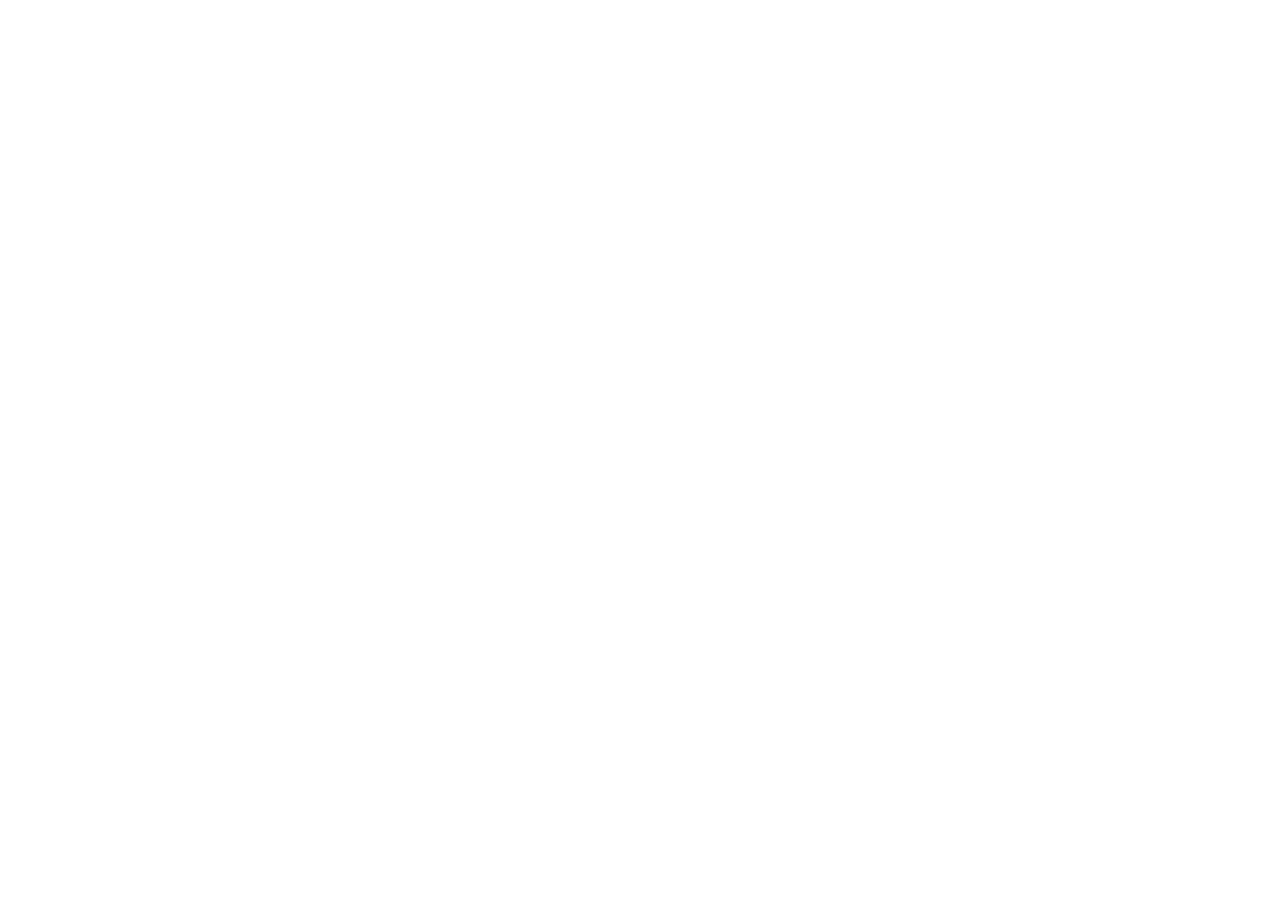
==== index.html @ 60cf95b8 "Crea el index.html" ====
<!DOCTYPE html>
<html lang="es">
<head>
    <meta charset="UTF-8">
    <meta name="viewport" content="width=device-width, initial-scale=1.0">
    <title>Barbería Alura</title>
</head>
<body>
    
</body>
</html>
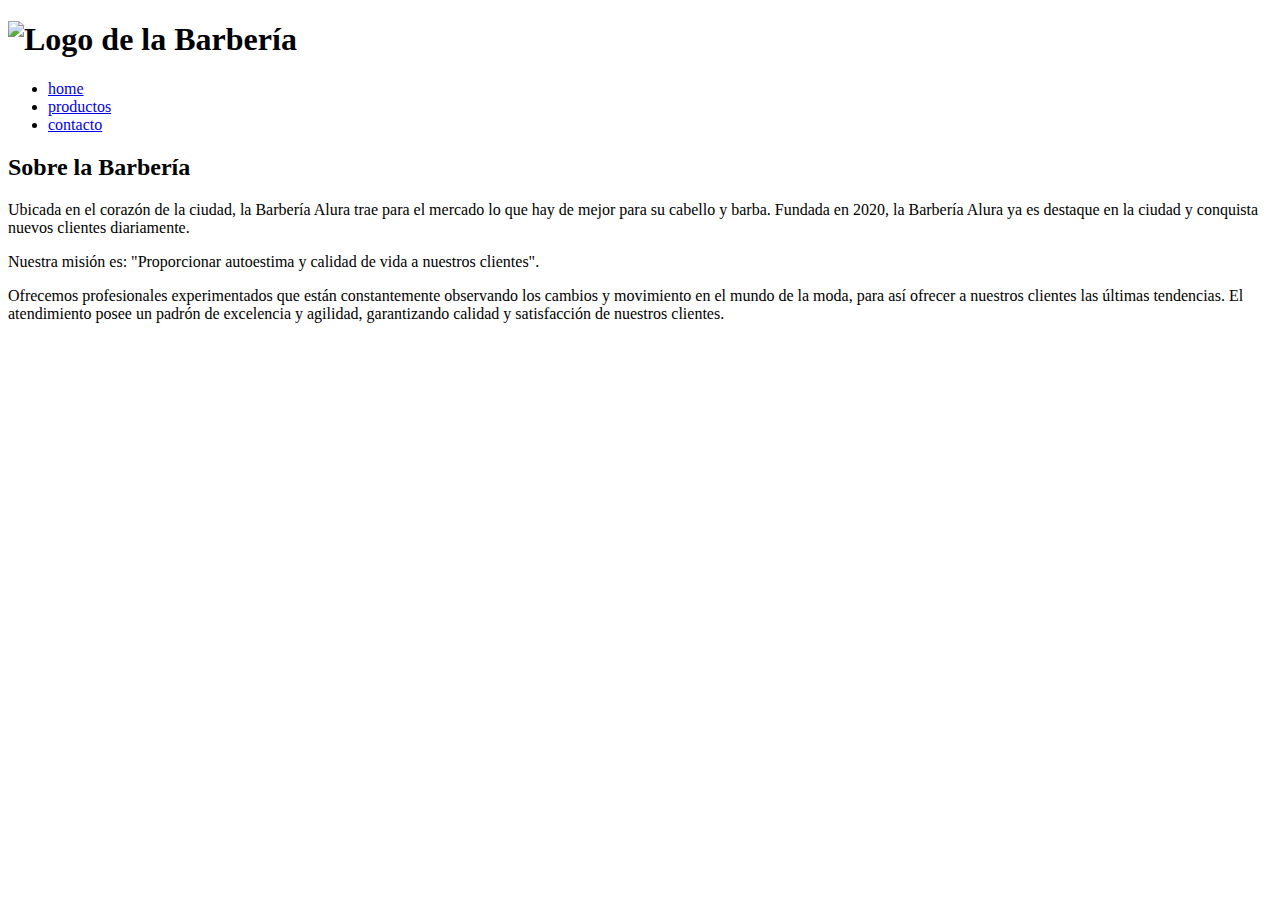
==== commit 9a3283d5: "Cambia index.html por avanzado" ====
--- a/index.html
+++ b/index.html
@@ -1,11 +1,44 @@
 <!DOCTYPE html>
+
 <html lang="es">
-<head>
-    <meta charset="UTF-8">
-    <meta name="viewport" content="width=device-width, initial-scale=1.0">
-    <title>Barbería Alura</title>
-</head>
-<body>
+
+    <head>
+        <meta charset="UTF-8"/>
+        <meta name="viewport" content="width=device-width">
+        <title>Barbería Alura 2</title>
+        <link rel="stylesheet" href="reset.css">
+        <link rel="stylesheet" href="style.css">
+        <link rel="preconnect" href="https://fonts.googleapis.com">
+        <link rel="preconnect" href="https://fonts.gstatic.com" crossorigin>
+        <link href="https://fonts.googleapis.com/css2?family=Montserrat:ital,wght@0,100..900;1,100..900&display=swap" rel="stylesheet">
+    </head>
+
+    <body>
+        <header>
+            <div class="caja-header">
+                <h1><img src="img/logo.png" alt="Logo de la Barbería"></h1>
+                <nav>
+                    <ul>
+                        <li><a href="index.html">home</a></li>
+                        <li><a href="productos.html">productos</a></li>
+                        <li><a href="contacto.html">contacto</a></li>
+                    </ul>
+                </nav>
+            </div>
+        </header>
+        <!--<img src="img/banner.jpg" alt="Banner Barbería" class="banner">-->
+        <main>
+            <section>
+                <h2>Sobre la Barbería</h1>
+                <p>Ubicada en el corazón de la ciudad, la Barbería Alura trae para el mercado lo que hay de mejor para su cabello y barba. Fundada en 2020, la Barbería Alura ya es destaque en la ciudad y conquista nuevos clientes diariamente.</p>
+                <p>Nuestra misión es: "Proporcionar autoestima y calidad de vida a nuestros clientes".</p>
+                <p>Ofrecemos profesionales experimentados que están constantemente observando los cambios y movimiento en el mundo de la moda, para así ofrecer a nuestros clientes las últimas tendencias. El atendimiento posee un padrón de excelencia y agilidad, garantizando calidad y satisfacción de nuestros clientes.</p>
+            </section>
+        </main>
+
+        <footer>
+
+        </footer>
+    </body>
     
-</body>
 </html>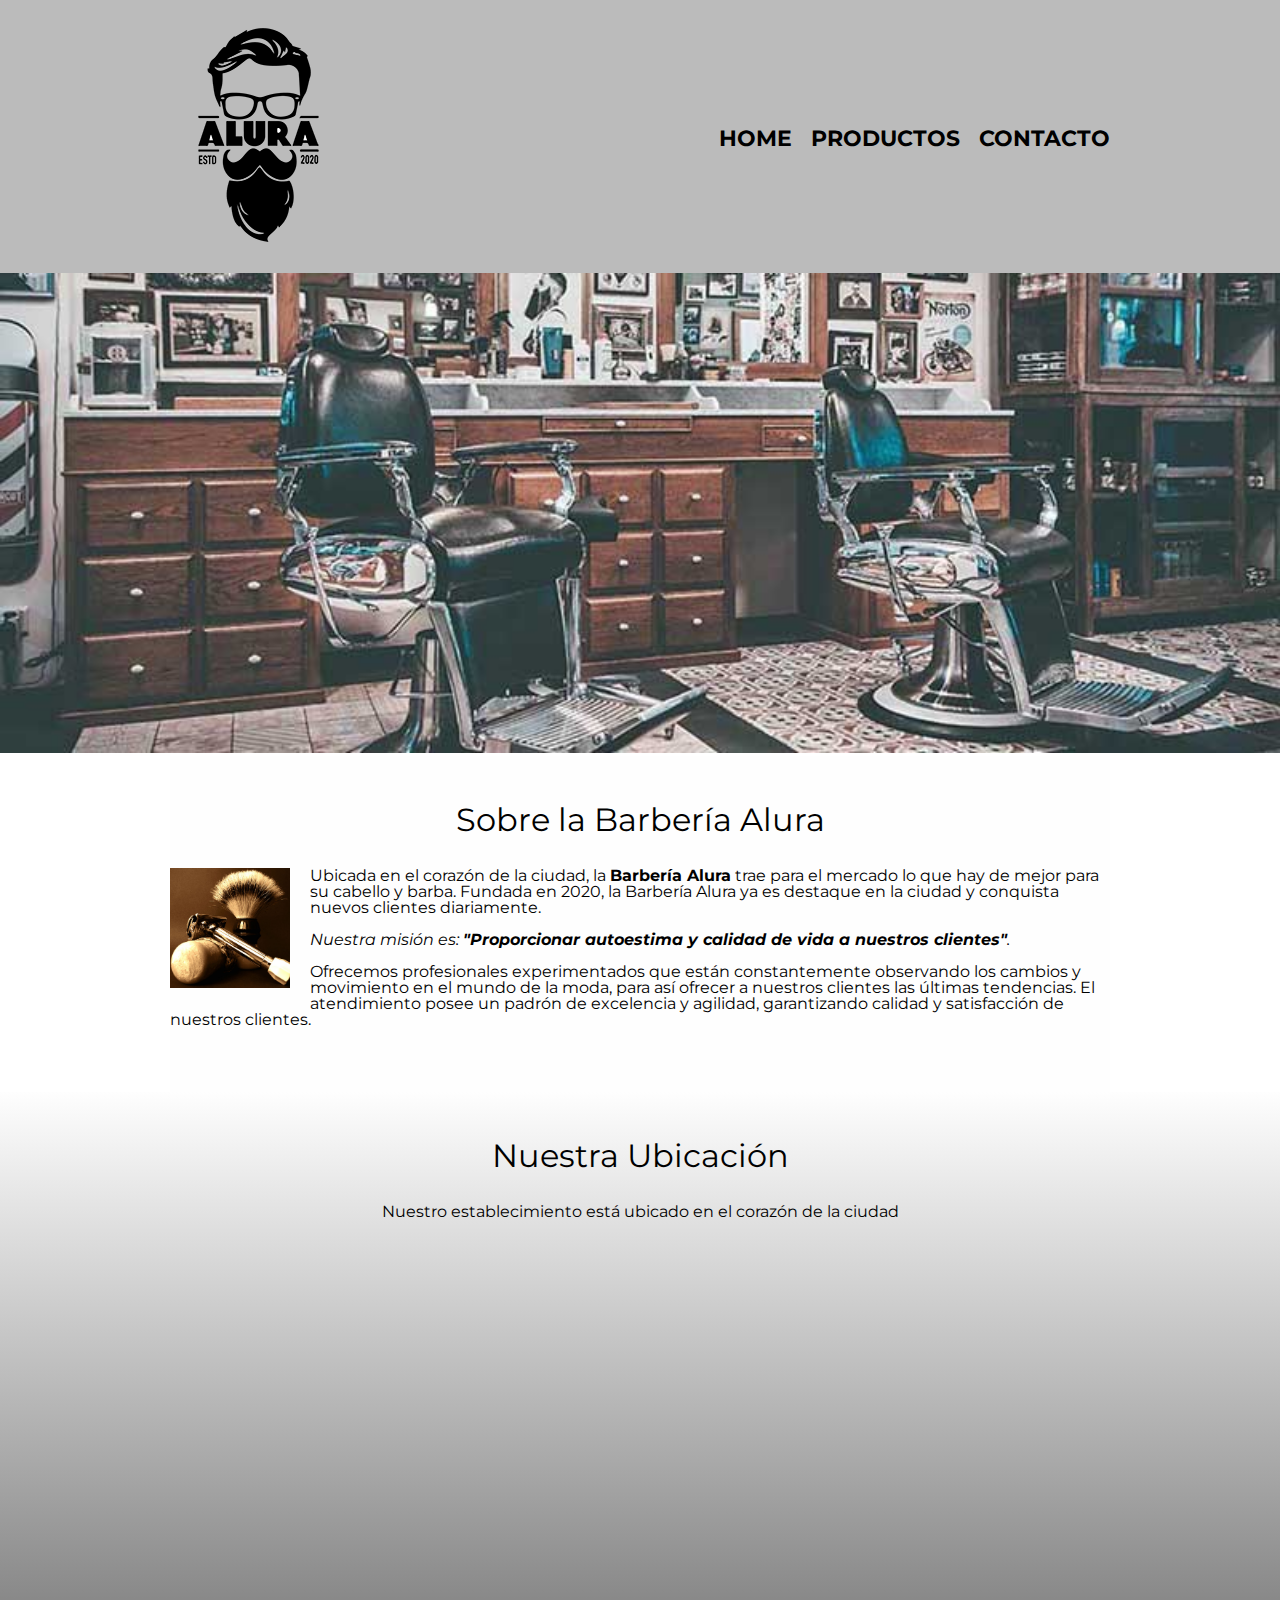
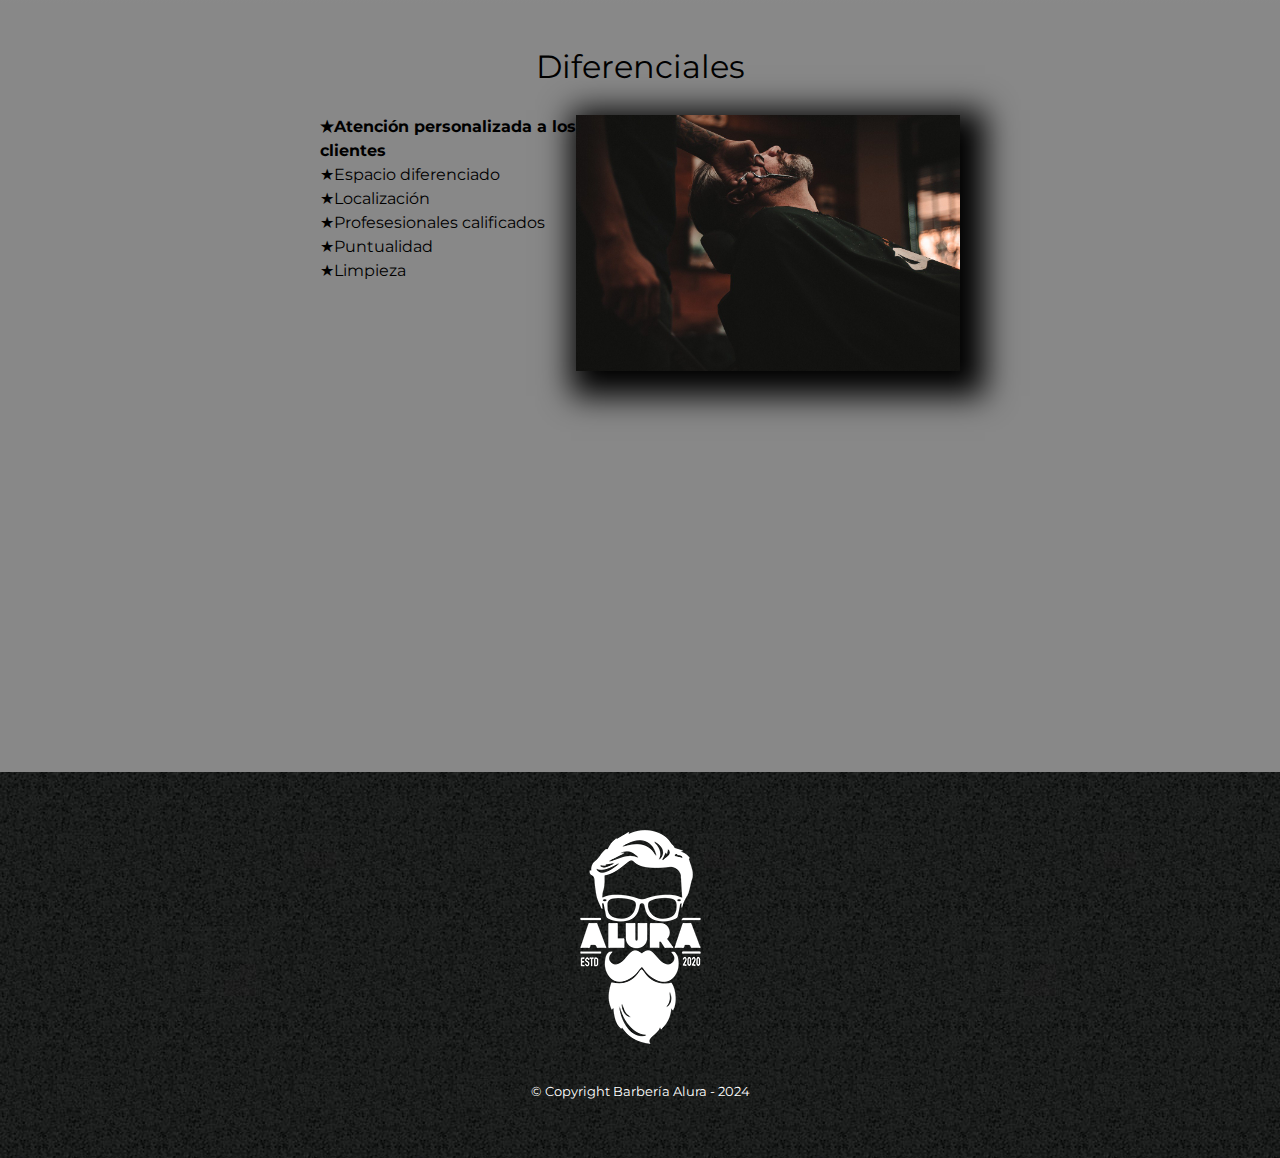
==== commit 2f5cd22d: "Repositorio Actualizado" ====
--- a/index.html
+++ b/index.html
@@ -1,44 +1,81 @@
 <!DOCTYPE html>
 
 <html lang="es">
-
     <head>
-        <meta charset="UTF-8"/>
+        <meta charset="UTF-8" />
         <meta name="viewport" content="width=device-width">
-        <title>Barbería Alura 2</title>
-        <link rel="stylesheet" href="reset.css">
-        <link rel="stylesheet" href="style.css">
+        <title>Barbería Alura</title>
+        <link rel="stylesheet" href="reset.css" />
+        <link rel="stylesheet" href="style.css" />
         <link rel="preconnect" href="https://fonts.googleapis.com">
         <link rel="preconnect" href="https://fonts.gstatic.com" crossorigin>
-        <link href="https://fonts.googleapis.com/css2?family=Montserrat:ital,wght@0,100..900;1,100..900&display=swap" rel="stylesheet">
+        <link href="https://fonts.googleapis.com/css2?family=Montserrat:ital,wght@0,300;1,300&display=swap" rel="stylesheet">
     </head>
-
     <body>
         <header>
-            <div class="caja-header">
-                <h1><img src="img/logo.png" alt="Logo de la Barbería"></h1>
+            <div class="cajaHeader">
+                <h1><img src="img/logo.png" alt="Logo de la Barbería Alura"></h1>
                 <nav>
                     <ul>
-                        <li><a href="index.html">home</a></li>
-                        <li><a href="productos.html">productos</a></li>
-                        <li><a href="contacto.html">contacto</a></li>
+                    <li><a href="index.html">home</a></li>
+                    <li><a href="productos.html">productos</a></li>
+                    <li><a href="contacto.html">contacto</a></li>
                     </ul>
                 </nav>
             </div>
         </header>
-        <!--<img src="img/banner.jpg" alt="Banner Barbería" class="banner">-->
+
+        <img class="banner" src="img/banner.jpg">
+        
         <main>
-            <section>
-                <h2>Sobre la Barbería</h1>
-                <p>Ubicada en el corazón de la ciudad, la Barbería Alura trae para el mercado lo que hay de mejor para su cabello y barba. Fundada en 2020, la Barbería Alura ya es destaque en la ciudad y conquista nuevos clientes diariamente.</p>
-                <p>Nuestra misión es: "Proporcionar autoestima y calidad de vida a nuestros clientes".</p>
-                <p>Ofrecemos profesionales experimentados que están constantemente observando los cambios y movimiento en el mundo de la moda, para así ofrecer a nuestros clientes las últimas tendencias. El atendimiento posee un padrón de excelencia y agilidad, garantizando calidad y satisfacción de nuestros clientes.</p>
+
+            <section class="principal">
+
+                <h2 class="titulo-principal">Sobre la Barbería Alura</h2>
+    
+                <img class="utensilios" src="img/utensilios.jpg" alt="Utensilios de un barbero."> 
+
+                <p>Ubicada en el corazón de la ciudad, la <strong>Barbería Alura</strong> trae para el mercado lo que hay de mejor para su cabello y barba. Fundada en 2020, la Barbería Alura ya es destaque en la ciudad y conquista nuevos clientes diariamente.</p>
+    
+                <p class="mision"><em>Nuestra misión es: <strong>"Proporcionar autoestima y calidad de vida a nuestros clientes"</strong>.</em></p>
+    
+                <p>Ofrecemos profesionales experimentados que están constantemente observando los cambios y movimiento en el mundo de la moda, para así ofrecer a nuestros clientes las últimas tendencias. El atendimiento posee un padrón de excelencia y agilidad, garantizando calidad y satisfacción de nuestros clientes.</p> 
             </section>
+
+            <section class="mapa">
+                <h3 class="titulo-principal">Nuestra Ubicación</h3>
+                <p>Nuestro establecimiento está ubicado en el corazón de la ciudad</p>
+
+                <div class="mapa-contenido">
+                    <iframe src="https://www.google.com/maps/embed?pb=!1m18!1m12!1m3!1d14625.631466179657!2d-46.64339214563373!3d-23.589701052367207!2m3!1f0!2f0!3f0!3m2!1i1024!2i768!4f13.1!3m3!1m2!1s0x94ce5bd9bb943bf5%3A0x6f642995c970f0fe!2scaelum%20alura!5e0!3m2!1ses-419!2smx!4v1708040863691!5m2!1ses-419!2smx" width="100%" height="300" style="border:0;" allowfullscreen="" loading="lazy" referrerpolicy="no-referrer-when-downgrade"></iframe>
+                </div>
+
+            </section>
+
+            <section class="diferenciales">
+
+                <h3 class="titulo-principal">Diferenciales</h3>
+
+                <div class="contenido-diferenciales">
+                    <ul class="lista-diferenciales">
+                        <li class="items">Atención personalizada a los clientes</li>
+                        <li class="items">Espacio diferenciado</li>
+                        <li class="items">Localización</li>
+                        <li class="items">Profesesionales calificados</li>
+                        <li class="items">Puntualidad</li>
+                        <li class="items">Limpieza</li>
+                    </ul><img src="img/diferenciales.jpg" class="imagen-diferenciales">
+                </div>
+                <div class="video">
+                    <iframe width="100%" height="315" src="https://www.youtube.com/embed/wcVVXUV0YUY?si=wDzIy1yCXCx-D2Ra" title="YouTube video player" frameborder="0" allow="accelerometer; autoplay; clipboard-write; encrypted-media; gyroscope; picture-in-picture; web-share" allowfullscreen></iframe>
+                </div>
+            </section>
+
         </main>
 
         <footer>
-
+            <img src="img/logo-blanco.png" alt="Logo de la Barbería Alura">
+            <p class="copyright">&copy Copyright Barbería Alura - 2024</p>
         </footer>
     </body>
-    
 </html>--- a/style.css
+++ b/style.css
@@ -0,0 +1,266 @@
+body {
+    font-family: "Montserrat", sans-serif;
+}
+
+header {
+    background-color: #BBBBBB;
+    padding: 10px 0;
+}
+
+.cajaHeader {
+    width: 940px;
+    position: relative;
+    margin: 0 auto;
+}
+
+nav {
+    position: absolute;
+    top: 117.7px;
+    right: 0;
+}
+
+nav li{
+    display: inline;
+    margin: 0 0 0 15px;
+}
+
+nav a{
+    text-transform: uppercase;
+    color: black;
+    font-weight: bold;
+    font-size: 22px;
+    text-decoration: none;
+}
+
+nav a:hover {
+    color: #c78c19;
+    text-decoration: underline;
+}
+
+.productos {
+    width: 940px;
+    margin: 0 auto;
+    padding: 50px 0;
+}
+
+.productos li {
+    display: inline-block;
+    text-align: center;
+    width: 30%;
+    vertical-align: top;
+    margin: 0 12.587px;
+    padding: 30px 0;
+    /* box-sizing: border-box; */
+    transition: border-color 0.2s ease;
+    border: 2px solid black;
+    border-radius: 10px;
+}
+
+.productos li:hover {
+    border-color: #c78c19;
+}
+
+.productos li:active {
+    border-color: #088c19;
+}
+
+.productos h2 {
+    transition: font-size 0.1s ease;
+    font-size: 30px;
+    font-weight: bold;
+}
+
+.productos li:hover h2 {
+    font-size: 33px;
+}
+
+.producto-descripcion {
+    font-size: 18px;
+    margin: 0 70px;
+}
+
+.producto-precio {
+    font-size: 20px;
+    font-weight: bold;
+    margin-top: 10px;
+}
+
+footer {
+    text-align: center;
+    background: url(img/bg.jpg);
+    padding: 40px;
+}
+
+.copyright {
+    color: white;
+    font-size: 13px;
+    margin: 20px;
+}
+
+.main-formulario {
+    width: 940px;
+    margin: 0 auto;
+}
+
+form {
+    margin: 40px 0;
+}
+
+form label, form legend {
+    display: block;
+    font-size: 20px;
+    margin: 0 0 10px;
+}
+
+.input-padron {
+    display: block;
+    margin: 0 0 20px;
+    padding: 10px 25px;
+    width: 50%;
+}
+
+.checkbox {
+    margin: 20px 0;
+}
+
+.enviar {
+    width: 40%;
+    padding: 15px 0;
+    font-size: 18px;
+    font-weight: bold;
+    color: white;
+    background: orange;
+    border: none;
+    border-radius: 10px;
+    transition: 0.5s all;
+    cursor: pointer;
+}
+
+.enviar:hover {
+    background: darkorange;
+    transform: scale(1.1);
+}
+
+table {
+    margin: 40px 40px;
+}
+
+thead {
+    background: #555555;
+    color: white;
+    font-weight: bold;
+}
+
+td, th {
+    border: 1px solid #000000;
+    padding: 8px 15px;
+}
+/*CSS para Home*/
+.banner {
+    width:100%;
+}
+
+.principal {
+    background: #FEFEFE;
+    padding: 3em 0;
+    width: 940px;
+    margin: 0 auto;
+}
+
+.titulo-principal {
+    text-align: center;
+    font-size: 2em;
+    margin: 0 0 1em;
+    clear: left;
+}
+
+.principal p {
+    margin: 0 0 1em;
+}
+
+.principal strong {
+    font-weight: bold;
+}
+
+.principal em {
+    font-style: italic;
+}
+
+.utensilios {
+    width: 120px;
+    float: left;
+    margin: 0 20px 20px 0;
+}
+
+.mapa {
+    padding: 3em 0;
+    background: linear-gradient(#FEFEFE, #888888);
+}
+
+.mapa p {
+    margin: 0 0 2em;
+    text-align: center;
+}
+
+.mapa-contenido{
+    width: 940px;
+    margin: 0 auto;
+}
+
+.diferenciales {
+    padding: 3em 0;
+    background: #888888;
+}
+
+.contenido-diferenciales {
+    width: 640px;
+    margin: 0 auto;
+}
+
+.lista-diferenciales {
+    width: 40%;
+    display: inline-block;
+    vertical-align: top;
+}
+
+.items {
+    line-height: 1.5;
+}
+
+.items:before {
+    content: "★"
+}
+
+.items:first-child{
+    font-weight: bold;
+}
+
+.imagen-diferenciales {
+    width: 60%;
+    transition: 400ms;
+    box-shadow: 10px 10px 30px 15px #000000;
+}
+
+.imagen-diferenciales:hover {
+    opacity: 30%;
+}
+
+.video {
+    width: 560px;
+    margin: 1em auto;
+}
+
+@media screen and (max-width:480px){
+    h1{
+        text-align: center;
+    }
+    nav{
+        position: static;
+    }
+    .cajaHeader, .principal, .mapa-contenido, .contenido-diferenciales, .video {
+        width: auto;
+    }
+    .lista-diferenciales, .imagen-diferenciales{
+        width: 100%;
+    }
+}